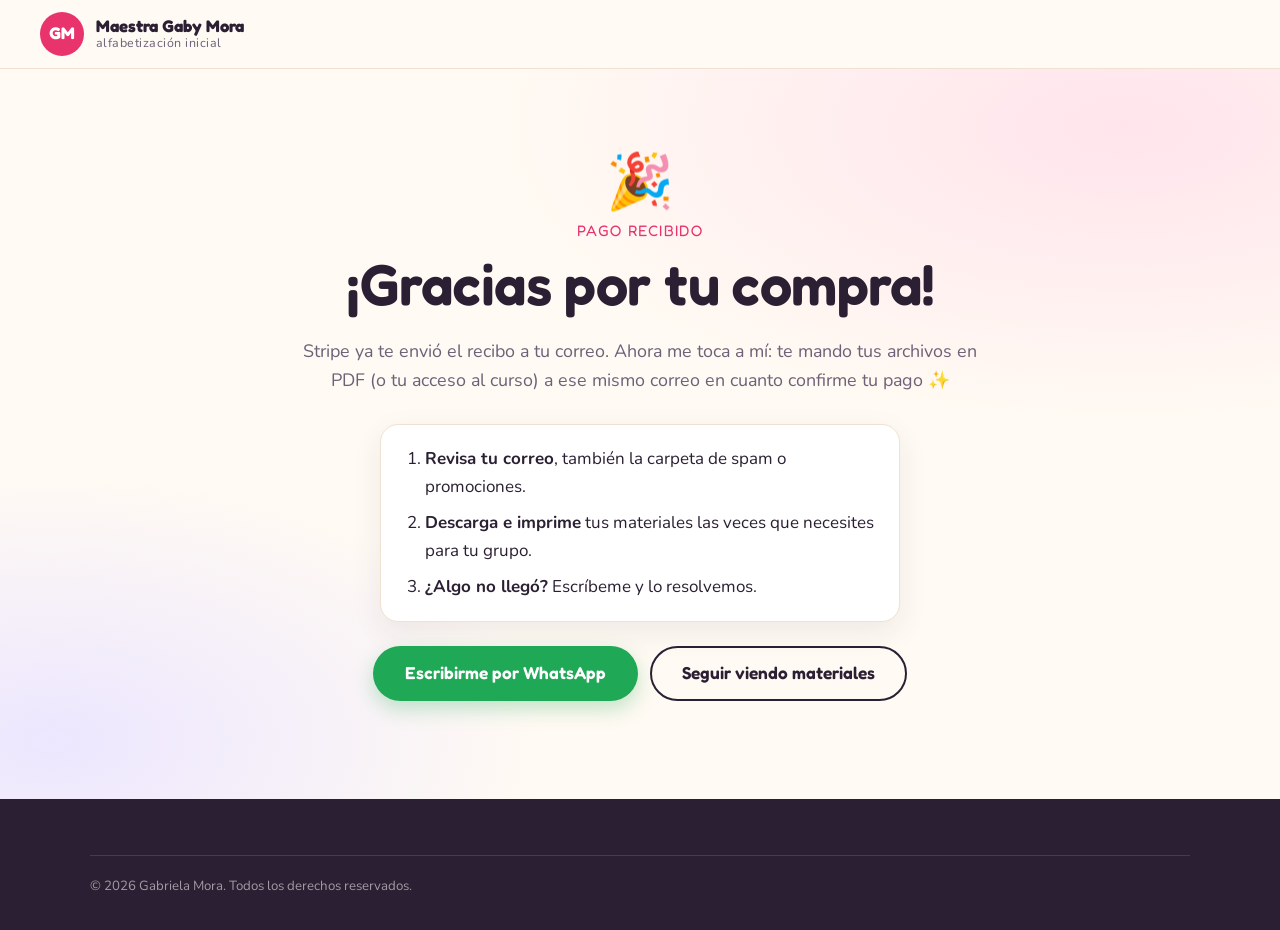
==== gracias.html @ e46ff764 "Site Maestra Gaby Mora Co-Authored-By: Claude Opus 5 <noreply@anthropic.com>" ====
<!doctype html>
<html lang="es-MX">
<head>
  <meta charset="utf-8">
  <meta name="viewport" content="width=device-width, initial-scale=1">
  <title>¡Gracias por tu compra! · Maestra Gaby Mora</title>
  <meta name="robots" content="noindex">
  <meta name="theme-color" content="#e8336d">
  <link rel="icon" href="favicon.svg" type="image/svg+xml">

  <link rel="preconnect" href="https://fonts.googleapis.com">
  <link rel="preconnect" href="https://fonts.gstatic.com" crossorigin>
  <link href="https://fonts.googleapis.com/css2?family=Fredoka:wght@500;600;700&family=Nunito:wght@400;600;700;800&display=swap" rel="stylesheet">
  <link rel="stylesheet" href="styles.css">
</head>
<body>

<header class="nav">
  <a class="brand" href="index.html" aria-label="Maestra Gaby Mora, volver al inicio">
    <span class="brand-mark" aria-hidden="true">GM</span>
    <span class="brand-text">
      <strong>Maestra Gaby Mora</strong>
      <em>alfabetización inicial</em>
    </span>
  </a>
</header>

<main class="hero gracias">
  <div class="container narrow center">
    <p class="gracias-emoji" aria-hidden="true">🎉</p>
    <p class="eyebrow">Pago recibido</p>
    <h1>¡Gracias por tu compra!</h1>
    <p class="lead">
      Stripe ya te envió el recibo a tu correo. Ahora me toca a mí:
      te mando tus archivos en PDF (o tu acceso al curso) a ese mismo correo
      en cuanto confirme tu pago ✨
    </p>

    <ol class="gracias-pasos">
      <li><strong>Revisa tu correo</strong>, también la carpeta de spam o promociones.</li>
      <li><strong>Descarga e imprime</strong> tus materiales las veces que necesites para tu grupo.</li>
      <li><strong>¿Algo no llegó?</strong> Escríbeme y lo resolvemos.</li>
    </ol>

    <div class="contacto-cta">
      <a class="btn btn-wa btn-lg" id="wa-gracias" href="#" target="_blank" rel="noopener">Escribirme por WhatsApp</a>
      <a class="btn btn-ghost btn-lg" href="index.html#materiales">Seguir viendo materiales</a>
    </div>
  </div>
</main>

<footer class="footer">
  <div class="container">
    <p class="footer-legal">© <span id="year">2026</span> Gabriela Mora. Todos los derechos reservados.</p>
  </div>
</footer>

<script src="config.js"></script>
<script>
  document.getElementById("year").textContent = new Date().getFullYear();
  document.getElementById("wa-gracias").href =
    "https://wa.me/" + CONFIG.whatsapp + "?text=" +
    encodeURIComponent("¡Hola Gaby! Acabo de pagar con tarjeta en tu página ✏️");
</script>
</body>
</html>
---- styles.css ----
/* =========================================================
   Maestra Gaby Mora · alfabetización inicial
   Paleta tomada de sus propios materiales de aula.
   ========================================================= */

:root {
  --rosa: #e8336d;
  --rosa-dark: #c01f55;
  --rosa-soft: #ffe4ec;
  --morado: #6d4bd6;
  --morado-soft: #ece6ff;
  --verde: #22c08a;
  --verde-soft: #d9f7ec;
  --amarillo: #ffc531;
  --azul: #3b82f6;

  --crema: #fffaf3;
  --crema-2: #fdf0e1;
  --blanco: #ffffff;
  --tinta: #2b2033;
  --tinta-suave: #6d6178;
  --linea: #f0e1d2;
  --wa: #1fa855;
  --wa-dark: #17853f;

  --display: "Fredoka", "Trebuchet MS", sans-serif;
  --body: "Nunito", system-ui, -apple-system, "Segoe UI", sans-serif;

  --radius: 18px;
  --radius-sm: 12px;
  --gutter: clamp(16px, 4vw, 40px);
  --shadow: 0 10px 30px rgba(43, 32, 51, .08);
  --shadow-lg: 0 18px 50px rgba(43, 32, 51, .16);
}

*, *::before, *::after { box-sizing: border-box; }

html { scroll-behavior: smooth; scroll-padding-top: 88px; overflow-x: clip; }

body {
  margin: 0;
  background: var(--crema);
  color: var(--tinta);
  font-family: var(--body);
  font-size: 17px;
  line-height: 1.65;
  -webkit-font-smoothing: antialiased;
  overflow-x: hidden;
}

[hidden] { display: none !important; }

img { display: block; max-width: 100%; height: auto; }
a { color: inherit; }

h1, h2, h3 {
  font-family: var(--display);
  font-weight: 600;
  line-height: 1.12;
  margin: 0 0 .5em;
  letter-spacing: -.01em;
}
h1 { font-size: clamp(2.1rem, 5.2vw, 3.6rem); }
h2 { font-size: clamp(1.8rem, 3.8vw, 2.7rem); }
h3 { font-size: 1.25rem; }
p { margin: 0 0 1em; }

.skip {
  position: absolute; left: -9999px; top: 0;
  background: var(--tinta); color: #fff; padding: 12px 18px; z-index: 200;
  border-radius: 0 0 var(--radius-sm) 0;
}
.skip:focus { left: 0; }

:focus-visible { outline: 3px solid var(--morado); outline-offset: 3px; border-radius: 6px; }

.container { width: 100%; max-width: 1180px; margin: 0 auto; padding: 0 var(--gutter); }
.container.narrow { max-width: 780px; }
.center { text-align: center; }

.section { padding: clamp(56px, 9vw, 104px) 0; }
.section-alt { background: var(--crema-2); }

.section-head { max-width: 640px; margin: 0 auto clamp(32px, 5vw, 56px); text-align: center; }
.section-sub { color: var(--tinta-suave); margin: 0; }

.eyebrow {
  font-family: var(--display);
  font-size: .95rem;
  letter-spacing: .08em;
  text-transform: uppercase;
  color: var(--rosa);
  margin: 0 0 .6em;
}

.lead { font-size: 1.12rem; color: var(--tinta-suave); }

.hl {
  background: linear-gradient(180deg, transparent 58%, var(--amarillo) 58%, var(--amarillo) 92%, transparent 92%);
  padding: 0 .08em;
}

/* ---------------- Botones ---------------- */
.btn {
  display: inline-flex;
  align-items: center;
  justify-content: center;
  gap: .5em;
  font-family: var(--display);
  font-size: 1rem;
  font-weight: 600;
  padding: 13px 24px;
  border: 2px solid transparent;
  border-radius: 999px;
  cursor: pointer;
  text-decoration: none;
  transition: transform .15s ease, box-shadow .15s ease, background .15s ease;
  line-height: 1.2;
}
.btn:hover { transform: translateY(-2px); }
.btn:active { transform: translateY(0); }
.btn-sm { font-size: .92rem; padding: 9px 16px; }
.btn-lg { font-size: 1.08rem; padding: 15px 30px; }
.btn.block { width: 100%; }

.btn-primary { background: var(--rosa); color: #fff; box-shadow: 0 8px 20px rgba(232, 51, 109, .28); }
.btn-primary:hover { background: var(--rosa-dark); }

.btn-ghost { background: transparent; color: var(--tinta); border-color: var(--tinta); }
.btn-ghost:hover { background: var(--tinta); color: #fff; }

.btn-wa { background: var(--wa); color: #fff; box-shadow: 0 8px 20px rgba(31, 168, 85, .28); }
.btn-wa:hover { background: var(--wa-dark); }

.btn-ig {
  color: #fff;
  background: linear-gradient(45deg, #f9ce34, #ee2a7b 45%, #6228d7);
  box-shadow: 0 8px 20px rgba(238, 42, 123, .25);
}

.icon-btn {
  background: none; border: 0; cursor: pointer;
  font-size: 1.25rem; line-height: 1; color: var(--tinta);
  padding: 8px; border-radius: 50%;
}
.icon-btn:hover { background: rgba(0, 0, 0, .06); }

/* ---------------- Nav ---------------- */
.nav {
  position: sticky; top: 0; z-index: 90;
  display: flex; align-items: center; justify-content: space-between;
  gap: 16px;
  padding: 12px var(--gutter);
  background: rgba(255, 250, 243, .92);
  backdrop-filter: blur(10px);
  border-bottom: 1px solid var(--linea);
}

.brand { display: flex; align-items: center; gap: 12px; text-decoration: none; }
.brand-mark {
  display: grid; place-items: center;
  width: 44px; height: 44px; flex: 0 0 44px;
  border-radius: 50%;
  background: var(--rosa); color: #fff;
  font-family: var(--display); font-weight: 700; font-size: 1.05rem;
  letter-spacing: .02em;
}
.brand-text { display: flex; flex-direction: column; line-height: 1.15; }
.brand-text strong { font-family: var(--display); font-size: 1.05rem; }
.brand-text em { font-style: normal; font-size: .78rem; color: var(--tinta-suave); letter-spacing: .04em; }

.nav-links { display: flex; align-items: center; gap: 22px; }
.nav-links a { text-decoration: none; font-weight: 700; font-size: .98rem; }
.nav-links a:hover { color: var(--rosa); }

.btn-cart { background: var(--morado); color: #fff; }
.btn-cart:hover { background: #5a3ac0; }
.cart-count {
  display: inline-grid; place-items: center;
  min-width: 22px; height: 22px; padding: 0 6px;
  border-radius: 999px; background: rgba(255, 255, 255, .25);
  font-size: .8rem;
}

.nav-toggle {
  display: none;
  flex-direction: column; gap: 5px;
  background: none; border: 0; cursor: pointer; padding: 8px;
}
.nav-toggle span { width: 26px; height: 3px; border-radius: 3px; background: var(--tinta); transition: transform .2s ease, opacity .2s ease; }
.nav-toggle[aria-expanded="true"] span:nth-child(1) { transform: translateY(8px) rotate(45deg); }
.nav-toggle[aria-expanded="true"] span:nth-child(2) { opacity: 0; }
.nav-toggle[aria-expanded="true"] span:nth-child(3) { transform: translateY(-8px) rotate(-45deg); }

/* ---------------- Hero ---------------- */
.hero {
  position: relative;
  padding: clamp(40px, 7vw, 84px) 0 clamp(56px, 8vw, 96px);
  background:
    radial-gradient(900px 420px at 88% 8%, var(--rosa-soft), transparent 70%),
    radial-gradient(700px 380px at 4% 92%, var(--morado-soft), transparent 70%);
}
.hero-grid {
  display: grid;
  grid-template-columns: 1.05fr .95fr;
  gap: clamp(28px, 5vw, 64px);
  align-items: center;
}
.hero h1 { margin-bottom: .35em; }
.hero-cta { display: flex; flex-wrap: wrap; gap: 12px; margin: 28px 0 22px; }

.hero-badges {
  list-style: none; display: flex; flex-wrap: wrap; gap: 10px;
  margin: 0; padding: 0;
}
.hero-badges li {
  background: var(--blanco);
  border: 1px solid var(--linea);
  border-radius: 999px;
  padding: 7px 14px;
  font-size: .88rem; font-weight: 700;
  box-shadow: var(--shadow);
}

.hero-art { position: relative; min-height: 340px; }
.hero-img {
  border-radius: var(--radius);
  box-shadow: var(--shadow-lg);
  object-fit: cover;
}
.hero-img-1 {
  width: 86%; aspect-ratio: 4 / 5;
  border: 6px solid #fff;
  transform: rotate(-2.5deg);
}
.hero-img-2 {
  position: absolute; right: 0; bottom: -28px;
  width: 46%; aspect-ratio: 3 / 4;
  border: 6px solid #fff;
  transform: rotate(4deg);
}
.hero-blob { position: absolute; border-radius: 50%; filter: blur(2px); z-index: -1; }
.hero-blob-1 { width: 160px; height: 160px; background: var(--amarillo); opacity: .55; top: -26px; left: -18px; }
.hero-blob-2 { width: 120px; height: 120px; background: var(--verde); opacity: .45; right: 8%; top: 46%; }

/* ---------------- Tira de valor ---------------- */
.strip { background: var(--tinta); color: #fff; padding: clamp(36px, 5vw, 56px) 0; }
.strip-grid { display: grid; grid-template-columns: repeat(3, 1fr); gap: clamp(20px, 3vw, 40px); }
.strip-grid span { font-size: 1.8rem; display: block; margin-bottom: 8px; }
.strip-grid h3 { color: var(--amarillo); margin-bottom: .3em; }
.strip-grid p { margin: 0; color: rgba(255, 255, 255, .8); font-size: .97rem; }

/* ---------------- Cursos ---------------- */
.curso-list { display: grid; gap: clamp(28px, 4vw, 44px); }

.curso {
  display: grid;
  grid-template-columns: minmax(0, .8fr) minmax(0, 1.2fr);
  gap: clamp(20px, 3vw, 44px);
  align-items: center;
  background: var(--blanco);
  border: 1px solid var(--linea);
  border-radius: calc(var(--radius) + 6px);
  padding: clamp(18px, 2.6vw, 30px);
  box-shadow: var(--shadow);
}
.curso-media img {
  width: 100%; border-radius: var(--radius);
  aspect-ratio: 3 / 4; object-fit: cover; object-position: top;
}
.curso-body h3 { font-size: clamp(1.3rem, 2.2vw, 1.75rem); }
.curso-claim { font-weight: 700; color: var(--morado); }

.tag {
  display: inline-block;
  background: var(--morado-soft); color: var(--morado);
  font-family: var(--display); font-size: .8rem;
  letter-spacing: .06em; text-transform: uppercase;
  padding: 5px 12px; border-radius: 999px; margin: 0 0 12px;
}

.check { list-style: none; padding: 0; margin: 0 0 18px; }
.check li { position: relative; padding-left: 30px; margin-bottom: 8px; }
.check li::before {
  content: "⚡"; position: absolute; left: 0; top: 0;
}

.temario { border-top: 1px dashed var(--linea); padding-top: 14px; margin-bottom: 18px; }
.temario > summary {
  cursor: pointer; font-family: var(--display); font-weight: 600;
  color: var(--rosa); list-style: none; padding: 4px 0;
}
.temario > summary::-webkit-details-marker { display: none; }
.temario > summary::before { content: "▸ "; display: inline-block; transition: transform .2s ease; }
.temario[open] > summary::before { content: "▾ "; }
.temario ol { margin: 10px 0 0; padding-left: 20px; }
.temario li { margin-bottom: 8px; }
.temario li span { display: inline-block; }
.temario li em {
  font-style: normal; font-variant-numeric: tabular-nums;
  color: var(--tinta-suave); font-size: .85rem; margin-left: 8px;
  white-space: nowrap;
}

.buy { display: flex; flex-wrap: wrap; align-items: center; gap: 16px; }

.price { margin: 0; font-family: var(--display); font-size: 1.5rem; font-weight: 600; }
.price s { color: var(--tinta-suave); font-size: .95rem; font-weight: 400; margin-right: 6px; }
.price strong { color: var(--rosa); font-weight: 700; }
.price span { font-size: .8rem; color: var(--tinta-suave); }

/* ---------------- Filtros ---------------- */
.filtros {
  display: flex; flex-wrap: wrap; gap: 10px;
  justify-content: center;
  margin: 0 0 clamp(28px, 4vw, 40px);
}
.chip {
  font-family: var(--display); font-size: .92rem; font-weight: 500;
  background: var(--blanco); color: var(--tinta);
  border: 2px solid var(--linea); border-radius: 999px;
  padding: 8px 18px; cursor: pointer;
  transition: background .15s ease, color .15s ease, border-color .15s ease;
}
.chip:hover { border-color: var(--rosa); color: var(--rosa); }
.chip.is-active { background: var(--rosa); border-color: var(--rosa); color: #fff; }

/* ---------------- Grid de materiales ---------------- */
.grid {
  display: grid;
  grid-template-columns: repeat(auto-fill, minmax(280px, 1fr));
  gap: clamp(18px, 2.6vw, 30px);
}

.card {
  display: flex; flex-direction: column;
  background: var(--blanco);
  border: 1px solid var(--linea);
  border-radius: var(--radius);
  overflow: hidden;
  box-shadow: var(--shadow);
  transition: transform .18s ease, box-shadow .18s ease;
}
.card:hover { transform: translateY(-4px); box-shadow: var(--shadow-lg); }
.card[hidden] { display: none; }

.card-media { position: relative; background: var(--crema-2); }
.card-media img { width: 100%; aspect-ratio: 4 / 3; object-fit: cover; }

.ribbon {
  position: absolute; top: 12px; left: 12px;
  background: var(--amarillo); color: var(--tinta);
  font-family: var(--display); font-size: .8rem; font-weight: 600;
  padding: 5px 12px; border-radius: 999px;
  box-shadow: 0 4px 12px rgba(0, 0, 0, .12);
}
.ribbon-new { background: var(--verde); color: #fff; }

.card-body { display: flex; flex-direction: column; flex: 1; padding: 20px; }
.card-body h3 { font-size: 1.12rem; margin-bottom: .35em; }
.card-claim { color: var(--tinta-suave); font-size: .95rem; flex: 1; }
.card .price { font-size: 1.3rem; margin-bottom: 14px; }
.card-actions { display: flex; flex-wrap: wrap; gap: 8px; }

.prod-full { display: none; }

/* ---------------- Pago con Stripe ---------------- */
.secure {
  font-size: .85rem;
  color: var(--tinta-suave);
  margin: 12px 0 0;
}
.modal-actions { display: grid; gap: 10px; }
.kit-actions { display: flex; flex-wrap: wrap; gap: 12px; }
.kit .btn-ghost { color: #fff; border-color: rgba(255, 255, 255, .85); }
.kit .btn-ghost:hover { background: #fff; color: var(--morado); }

/* ---------------- Página de gracias ---------------- */
.gracias { min-height: calc(100vh - 170px); display: grid; align-items: center; }
.gracias-emoji { font-size: 3.4rem; margin: 0 0 8px; line-height: 1; }
.gracias-pasos {
  text-align: left;
  max-width: 520px;
  margin: 28px auto 8px;
  padding: 20px 20px 20px 44px;
  background: var(--blanco);
  border: 1px solid var(--linea);
  border-radius: var(--radius);
  box-shadow: var(--shadow);
}
.gracias-pasos li { margin-bottom: 8px; }
.gracias-pasos li:last-child { margin-bottom: 0; }

/* ---------------- Kit destacado ---------------- */
.kit {
  background: linear-gradient(135deg, var(--morado) 0%, #8b5cf6 55%, var(--rosa) 100%);
  color: #fff;
}
.kit-grid {
  display: grid; grid-template-columns: 1.05fr .95fr;
  gap: clamp(28px, 5vw, 56px); align-items: center;
}
.kit .eyebrow { color: var(--amarillo); }
.kit .hl { background: linear-gradient(180deg, transparent 58%, rgba(255, 197, 49, .85) 58%, rgba(255, 197, 49, .85) 92%, transparent 92%); }
.kit-price { font-family: var(--display); font-size: 2rem; margin: 18px 0 24px; }
.kit-price s { font-size: 1.1rem; opacity: .7; margin-right: 8px; font-weight: 400; }
.kit-price strong { color: var(--amarillo); }
.kit-price span { font-size: .85rem; opacity: .8; }
.kit-art img {
  width: 100%; border-radius: var(--radius);
  border: 8px solid rgba(255, 255, 255, .9);
  box-shadow: var(--shadow-lg);
  aspect-ratio: 4 / 5; object-fit: cover; object-position: top;
  transform: rotate(2deg);
}
.kit .btn-primary { background: var(--blanco); color: var(--rosa); }
.kit .btn-primary:hover { background: var(--amarillo); color: var(--tinta); }

/* ---------------- Sobre mí ---------------- */
.sobre-grid {
  display: grid; grid-template-columns: .55fr 1.45fr;
  gap: clamp(28px, 5vw, 56px); align-items: center;
}
.sobre-mark { display: grid; place-items: center; }
.stamp {
  display: grid; place-content: center; text-align: center;
  width: min(260px, 70vw); aspect-ratio: 1;
  border-radius: 50%;
  border: 4px double var(--rosa);
  color: var(--rosa);
  background: var(--blanco);
  box-shadow: var(--shadow);
  padding: 20px;
}
.stamp span { font-family: var(--display); font-size: 3.6rem; font-weight: 700; line-height: 1; }
.stamp small {
  display: block; margin-top: 8px;
  font-size: .78rem; letter-spacing: .14em; text-transform: uppercase; font-weight: 700;
}
.sobre-links { margin-top: 24px; }

/* ---------------- FAQ ---------------- */
.faq {
  background: var(--blanco);
  border: 1px solid var(--linea);
  border-radius: var(--radius-sm);
  padding: 4px 20px;
  margin-bottom: 12px;
  box-shadow: 0 4px 14px rgba(43, 32, 51, .04);
}
.faq > summary {
  cursor: pointer; list-style: none;
  font-family: var(--display); font-weight: 600; font-size: 1.05rem;
  padding: 14px 28px 14px 0; position: relative;
}
.faq > summary::-webkit-details-marker { display: none; }
.faq > summary::after {
  content: "+"; position: absolute; right: 0; top: 50%; transform: translateY(-50%);
  font-size: 1.5rem; color: var(--rosa); line-height: 1;
}
.faq[open] > summary::after { content: "–"; }
.faq p { margin: 0 0 16px; color: var(--tinta-suave); }

/* ---------------- Contacto ---------------- */
.contacto { background: var(--crema-2); }
.contacto-cta { display: flex; flex-wrap: wrap; gap: 12px; justify-content: center; margin-top: 24px; }

/* ---------------- Footer ---------------- */
.footer { background: var(--tinta); color: rgba(255, 255, 255, .78); padding: clamp(36px, 5vw, 56px) 0 32px; }
.footer-grid { display: grid; gap: 20px; }
.footer-brand { font-size: 1.05rem; margin: 0; }
.footer-brand strong { font-family: var(--display); color: #fff; font-size: 1.2rem; }
.footer-brand span { font-size: .9rem; }
.footer nav { display: flex; flex-wrap: wrap; gap: 20px; }
.footer nav a { text-decoration: none; font-weight: 700; font-size: .95rem; }
.footer nav a:hover { color: var(--amarillo); }
.footer-legal { font-size: .83rem; color: rgba(255, 255, 255, .55); margin: 0; border-top: 1px solid rgba(255, 255, 255, .12); padding-top: 20px; }

/* ---------------- Carrito ---------------- */
.cart-fab {
  position: fixed; right: 18px; bottom: 18px; z-index: 95;
  display: flex; align-items: center; gap: 8px;
  background: var(--rosa); color: #fff;
  font-family: var(--display); font-size: 1.05rem; font-weight: 600;
  border: 0; border-radius: 999px;
  padding: 14px 20px; cursor: pointer;
  box-shadow: var(--shadow-lg);
}
.cart-fab[hidden] { display: none; }

.overlay {
  position: fixed; inset: 0; z-index: 98;
  background: rgba(43, 32, 51, .45);
  backdrop-filter: blur(2px);
}
.overlay[hidden] { display: none; }

.drawer {
  position: fixed; top: 0; right: 0; z-index: 99;
  width: min(420px, 100%); height: 100%;
  background: var(--crema);
  display: flex; flex-direction: column;
  box-shadow: -10px 0 40px rgba(43, 32, 51, .2);
  transform: translateX(100%);
  transition: transform .25s ease;
  visibility: hidden;
}
.drawer.is-open { transform: translateX(0); visibility: visible; }

.drawer-head {
  display: flex; align-items: center; justify-content: space-between;
  padding: 18px 20px; border-bottom: 1px solid var(--linea);
}
.drawer-head h2 { margin: 0; font-size: 1.3rem; }

.drawer-body { flex: 1; overflow-y: auto; padding: 16px 20px; }
.cart-empty { color: var(--tinta-suave); text-align: center; padding: 40px 0; }

.cart-line {
  display: grid; grid-template-columns: 56px 1fr auto; gap: 12px;
  align-items: center;
  background: var(--blanco);
  border: 1px solid var(--linea);
  border-radius: var(--radius-sm);
  padding: 10px; margin-bottom: 10px;
}
.cart-line img { width: 56px; height: 56px; object-fit: cover; border-radius: 8px; }
.cart-line-name { font-weight: 700; font-size: .92rem; line-height: 1.3; }
.cart-line-price { font-size: .85rem; color: var(--tinta-suave); }
.qty { display: flex; align-items: center; gap: 6px; }
.qty button {
  width: 28px; height: 28px; border-radius: 50%;
  border: 1px solid var(--linea); background: var(--crema);
  cursor: pointer; font-size: 1rem; line-height: 1; color: var(--tinta);
}
.qty button:hover { background: var(--rosa); color: #fff; border-color: var(--rosa); }
.qty span { min-width: 20px; text-align: center; font-weight: 700; font-variant-numeric: tabular-nums; }

.drawer-foot { border-top: 1px solid var(--linea); padding: 18px 20px; background: var(--blanco); }
.cart-total { display: flex; justify-content: space-between; align-items: baseline; font-family: var(--display); font-size: 1.1rem; margin-bottom: 14px; }
.cart-total strong { font-size: 1.5rem; color: var(--rosa); }
.cart-note { font-size: .82rem; color: var(--tinta-suave); text-align: center; margin: 12px 0 0; }

/* ---------------- Modal ---------------- */
.modal {
  width: min(920px, calc(100vw - 32px));
  max-height: min(88vh, 900px);
  padding: 0;
  border: 0;
  border-radius: var(--radius);
  background: var(--crema);
  color: var(--tinta);
  box-shadow: var(--shadow-lg);
  overflow: hidden;
}
.modal::backdrop { background: rgba(43, 32, 51, .55); backdrop-filter: blur(2px); }
.modal-close { position: absolute; top: 10px; right: 12px; z-index: 2; background: rgba(255, 255, 255, .9); }
.modal-inner { display: grid; grid-template-columns: .9fr 1.1fr; max-height: min(88vh, 900px); }
.modal-media { background: var(--crema-2); }
.modal-media img { width: 100%; height: 100%; object-fit: cover; }
.modal-body { padding: clamp(20px, 3vw, 32px); overflow-y: auto; }
.modal-body h2 { font-size: 1.5rem; }
.modal-body .price { margin-bottom: 18px; }
.modal-body ul { padding-left: 20px; }
.modal-body li { margin-bottom: 6px; }
.modal-body .gal { display: grid; grid-template-columns: repeat(auto-fit, minmax(120px, 1fr)); gap: 10px; margin: 18px 0; }
.modal-body .gal img { border-radius: var(--radius-sm); border: 1px solid var(--linea); aspect-ratio: 1; object-fit: cover; }

/* ---------------- Toast ---------------- */
.toast {
  position: fixed; left: 50%; bottom: 26px; transform: translate(-50%, 20px);
  z-index: 120;
  background: var(--tinta); color: #fff;
  padding: 12px 22px; border-radius: 999px;
  font-weight: 700; font-size: .95rem;
  box-shadow: var(--shadow-lg);
  opacity: 0; pointer-events: none;
  transition: opacity .2s ease, transform .2s ease;
}
.toast.is-visible { opacity: 1; transform: translate(-50%, 0); }

/* ---------------- Responsive ---------------- */
@media (max-width: 980px) {
  .hero-grid, .kit-grid, .sobre-grid { grid-template-columns: 1fr; }
  .hero-art { order: -1; max-width: 460px; margin-inline: auto; }
  .sobre-mark { order: -1; }
  .curso { grid-template-columns: 1fr; }
  /* en pantallas angostas se ve el cartel completo, sin recortar */
  .curso-media img { aspect-ratio: auto; object-fit: contain; background: var(--crema-2); max-height: 60vh; margin-inline: auto; }
  .strip-grid { grid-template-columns: 1fr; text-align: center; }
  .modal-inner { grid-template-columns: 1fr; }
  .modal-media { max-height: 240px; }
}

@media (max-width: 820px) {
  .nav-toggle { display: flex; }
  .nav-links {
    position: absolute; top: 100%; left: 0; right: 0;
    flex-direction: column; align-items: stretch; gap: 0;
    background: var(--crema);
    border-bottom: 1px solid var(--linea);
    box-shadow: var(--shadow);
    padding: 8px var(--gutter) 20px;
    display: none;
  }
  .nav-links.is-open { display: flex; }
  .nav-links a { padding: 13px 0; border-bottom: 1px solid var(--linea); }
  .nav-links .btn-cart { margin-top: 14px; }
}

@media (max-width: 560px) {
  body { font-size: 16px; }
  .hero-img-2 { display: none; }
  .hero-img-1 { width: 100%; transform: none; }
  .filtros { justify-content: flex-start; overflow-x: auto; flex-wrap: nowrap; padding-bottom: 6px; }
  .chip { flex: 0 0 auto; }
  .footer nav { gap: 14px; }
}

@media (prefers-reduced-motion: reduce) {
  html { scroll-behavior: auto; }
  *, *::before, *::after { transition-duration: .01ms !important; animation-duration: .01ms !important; }
}

@media print {
  .nav, .cart-fab, .drawer, .overlay, .filtros, .card-actions, .hero-cta { display: none !important; }
}
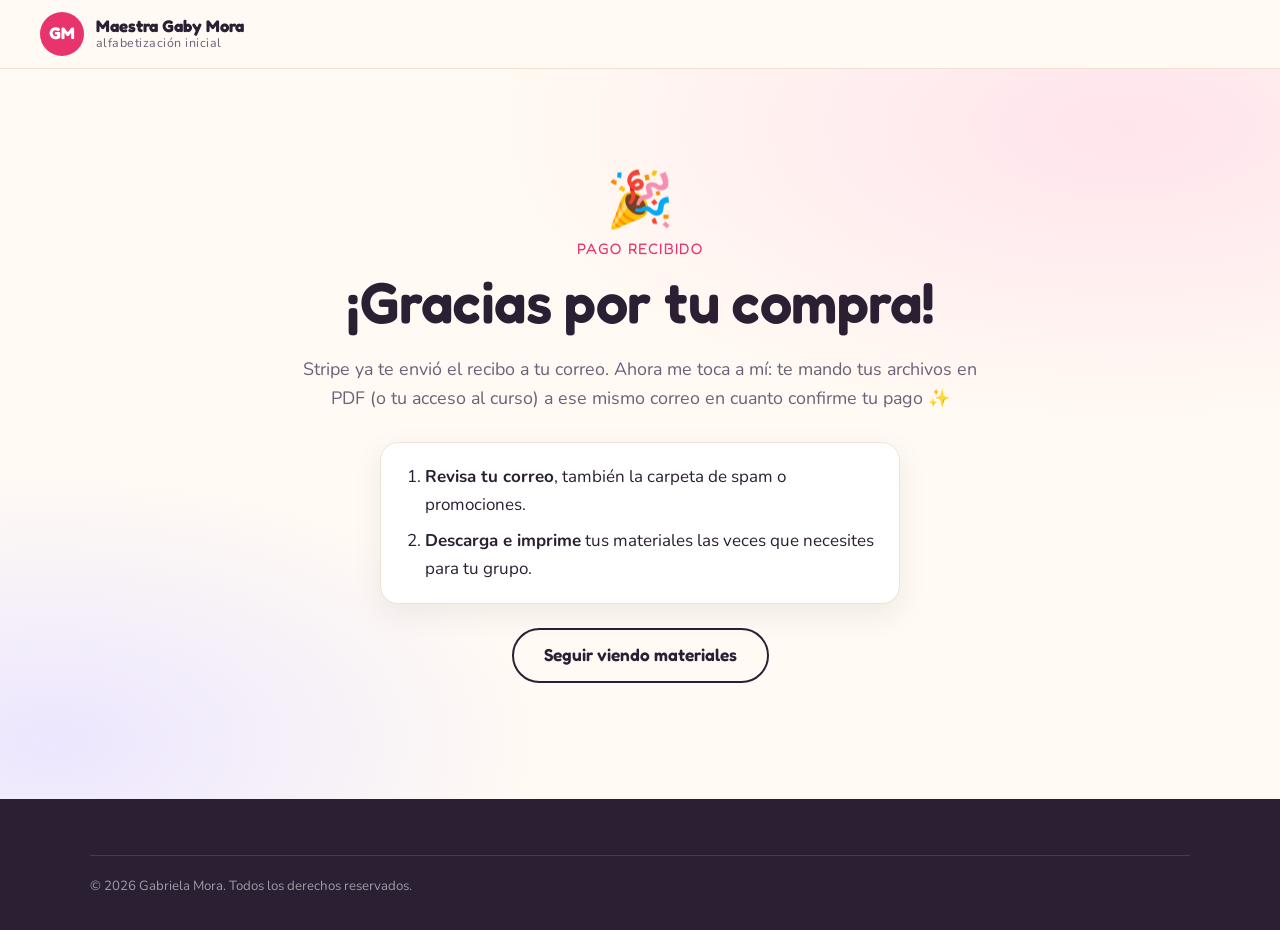
==== commit 13d37b0c: "Quitar botones de contacto por WhatsApp y correo Co-Authored-By: Claude Opus 5.5 <noreply@anthropic." ====
--- a/gracias.html
+++ b/gracias.html
@@ -39,11 +39,9 @@
     <ol class="gracias-pasos">
       <li><strong>Revisa tu correo</strong>, también la carpeta de spam o promociones.</li>
       <li><strong>Descarga e imprime</strong> tus materiales las veces que necesites para tu grupo.</li>
-      <li><strong>¿Algo no llegó?</strong> Escríbeme y lo resolvemos.</li>
     </ol>
 
     <div class="contacto-cta">
-      <a class="btn btn-wa btn-lg" id="wa-gracias" href="#" target="_blank" rel="noopener">Escribirme por WhatsApp</a>
       <a class="btn btn-ghost btn-lg" href="index.html#materiales">Seguir viendo materiales</a>
     </div>
   </div>
@@ -58,9 +56,6 @@
 <script src="config.js"></script>
 <script>
   document.getElementById("year").textContent = new Date().getFullYear();
-  document.getElementById("wa-gracias").href =
-    "https://wa.me/" + CONFIG.whatsapp + "?text=" +
-    encodeURIComponent("¡Hola Gaby! Acabo de pagar con tarjeta en tu página ✏️");
 </script>
 </body>
 </html>
